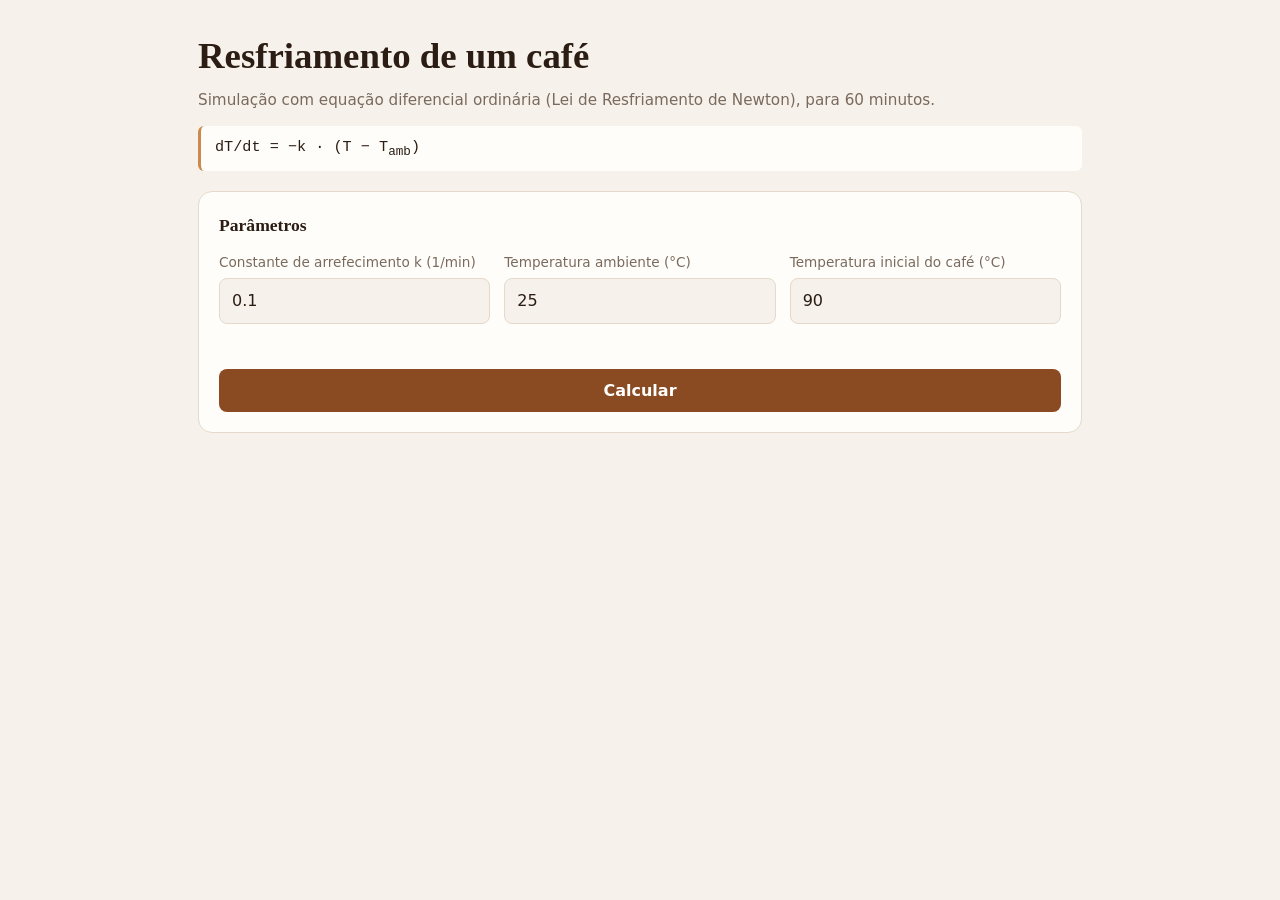
==== resfriamento_cafe/index.html @ e992290c "first commit" ====
<!DOCTYPE html>
<html lang="pt-BR">
<head>
  <meta charset="UTF-8">
  <meta name="viewport" content="width=device-width, initial-scale=1">
  <title>Resfriamento de um café com Equação Diferencial Ordinária</title>
  <link rel="stylesheet" href="style.css">
</head>
<body>
  <main>

    <header>
      <h1>Resfriamento de um café</h1>
      <p>Simulação com equação diferencial ordinária (Lei de Resfriamento de Newton), para 60 minutos.</p>
      <div class="equacao">dT/dt = −k · (T − T<sub>amb</sub>)</div>
    </header>

    <!-- Entrada de dados -->
    <section class="card">
      <h2>Parâmetros</h2>
      <form id="formulario" novalidate>
        <label>
          Constante de arrefecimento k (1/min)
          <input id="input-k" type="number" step="any" value="0.1" required>
        </label>

        <label>
          Temperatura ambiente (°C)
          <input id="input-ambiente" type="number" step="any" value="25" required>
        </label>

        <label>
          Temperatura inicial do café (°C)
          <input id="input-inicial" type="number" step="any" value="90" required>
        </label>

        <p id="mensagem-erro" role="alert"></p>
        <button type="submit">Calcular</button>
      </form>
    </section>

    <!-- Saída: aparece depois do primeiro cálculo -->
    <div id="resultados" hidden>

      <section class="card">
        <h2>Resultados</h2>
        <div class="indicadores">
          <div class="indicador">
            <span>Temperatura final (60 min)</span>
            <b id="res-final"></b>
          </div>
          <div class="indicador">
            <span>Diferença em relação ao ambiente</span>
            <b id="res-diferenca"></b>
          </div>
          <div class="indicador">
            <span>Erro máx. numérico × analítico</span>
            <b id="res-erro"></b>
          </div>
        </div>
      </section>

      <section class="card">
        <h2>Gráfico</h2>
        <canvas id="grafico" aria-label="Gráfico da temperatura do café ao longo do tempo"></canvas>
      </section>

      <section class="card">
        <h2>Tabela</h2>
        <div class="tabela-container">
          <table>
            <thead>
              <tr>
                <th>Tempo (min)</th>
                <th>Numérica (°C)</th>
                <th>Analítica (°C)</th>
              </tr>
            </thead>
            <tbody id="tabela-corpo"></tbody>
          </table>
        </div>
        <p class="nota">
          Solução numérica por Runge-Kutta de 4ª ordem (passo de 0,05 min).
          Solução analítica: T(t) = T<sub>amb</sub> + (T<sub>0</sub> − T<sub>amb</sub>)·e<sup>−kt</sup>.
        </p>
      </section>

    </div>
  </main>

  <script src="script.js"></script>
</body>
</html>
---- resfriamento_cafe/style.css ----
/* ===== Variáveis de cor (tema claro) ===== */
:root {
  --fundo: #f6f1ea;
  --cartao: #fffdf9;
  --texto: #2b1d14;
  --texto-suave: #7a6a5d;
  --borda: #e4d9cb;
  --destaque: #8a4b22;
  --destaque-claro: #c98a4b;
  --ambiente: #5b7a8c;
  --texto-botao: #ffffff;
  --erro: #c0392b;
}

/* ===== Tema escuro (segue a preferência do sistema) ===== */
@media (prefers-color-scheme: dark) {
  :root {
    --fundo: #1a1410;
    --cartao: #251c16;
    --texto: #f1e7dc;
    --texto-suave: #a8968a;
    --borda: #3a2d24;
    --destaque: #e0a06a;
    --destaque-claro: #c98a4b;
    --ambiente: #8fb3c7;
    --texto-botao: #1a1410;
  }
}

/* ===== Base ===== */
*,
*::before,
*::after {
  box-sizing: border-box;
}

body {
  margin: 0;
  background: var(--fundo);
  color: var(--texto);
  font-family: Georgia, "Times New Roman", serif;
  line-height: 1.5;
}

main {
  max-width: 920px;
  margin: 0 auto;
  padding: 28px 18px 48px;
}

/* ===== Cabeçalho ===== */
header h1 {
  margin: 0 0 6px;
  font-size: clamp(1.6rem, 4vw, 2.3rem);
}

header p {
  margin: 0;
  color: var(--texto-suave);
  font-family: system-ui, sans-serif;
  font-size: 0.95rem;
}

.equacao {
  margin-top: 14px;
  padding: 10px 14px;
  border-left: 3px solid var(--destaque-claro);
  border-radius: 6px;
  background: var(--cartao);
  font-family: "Courier New", monospace;
  font-size: 0.95rem;
  overflow-x: auto;
}

/* ===== Cartões ===== */
.card {
  margin-top: 20px;
  padding: 20px;
  border: 1px solid var(--borda);
  border-radius: 14px;
  background: var(--cartao);
}

.card h2 {
  margin: 0 0 14px;
  font-size: 1.1rem;
}

/* ===== Formulário ===== */
form {
  display: grid;
  grid-template-columns: repeat(auto-fit, minmax(210px, 1fr));
  gap: 14px;
  font-family: system-ui, sans-serif;
}

label {
  display: flex;
  flex-direction: column;
  gap: 5px;
  color: var(--texto-suave);
  font-size: 0.85rem;
}

input {
  padding: 10px 12px;
  border: 1px solid var(--borda);
  border-radius: 8px;
  background: var(--fundo);
  color: var(--texto);
  font: inherit;
  font-size: 1rem;
}

input:focus {
  outline: 2px solid var(--destaque-claro);
  border-color: transparent;
}

button {
  grid-column: 1 / -1;
  padding: 12px;
  border: 0;
  border-radius: 8px;
  background: var(--destaque);
  color: var(--texto-botao);
  font: 600 1rem system-ui, sans-serif;
  cursor: pointer;
}

button:hover {
  filter: brightness(1.08);
}

#mensagem-erro {
  grid-column: 1 / -1;
  min-height: 1.2em;
  margin: 0;
  color: var(--erro);
  font-size: 0.9rem;
}

/* ===== Resultados ===== */
#resultados[hidden] {
  display: none;
}

.indicadores {
  display: grid;
  grid-template-columns: repeat(auto-fit, minmax(170px, 1fr));
  gap: 12px;
  font-family: system-ui, sans-serif;
}

.indicador {
  padding: 12px 14px;
  border: 1px solid var(--borda);
  border-radius: 10px;
  background: var(--fundo);
}

.indicador span {
  display: block;
  color: var(--texto-suave);
  font-size: 0.78rem;
}

.indicador b {
  color: var(--destaque);
  font-size: 1.5rem;
}

/* ===== Gráfico ===== */
canvas {
  display: block;
  width: 100%;
  height: 340px;
}

/* ===== Tabela ===== */
.tabela-container {
  overflow-x: auto;
}

table {
  width: 100%;
  min-width: 420px;
  border-collapse: collapse;
  font-family: system-ui, sans-serif;
  font-size: 0.92rem;
}

th,
td {
  padding: 8px 10px;
  border-bottom: 1px solid var(--borda);
  text-align: right;
}

th {
  color: var(--texto-suave);
  font-size: 0.8rem;
  font-weight: 600;
}

th:first-child,
td:first-child {
  text-align: left;
}

.nota {
  margin: 10px 0 0;
  color: var(--texto-suave);
  font-family: system-ui, sans-serif;
  font-size: 0.82rem;
}
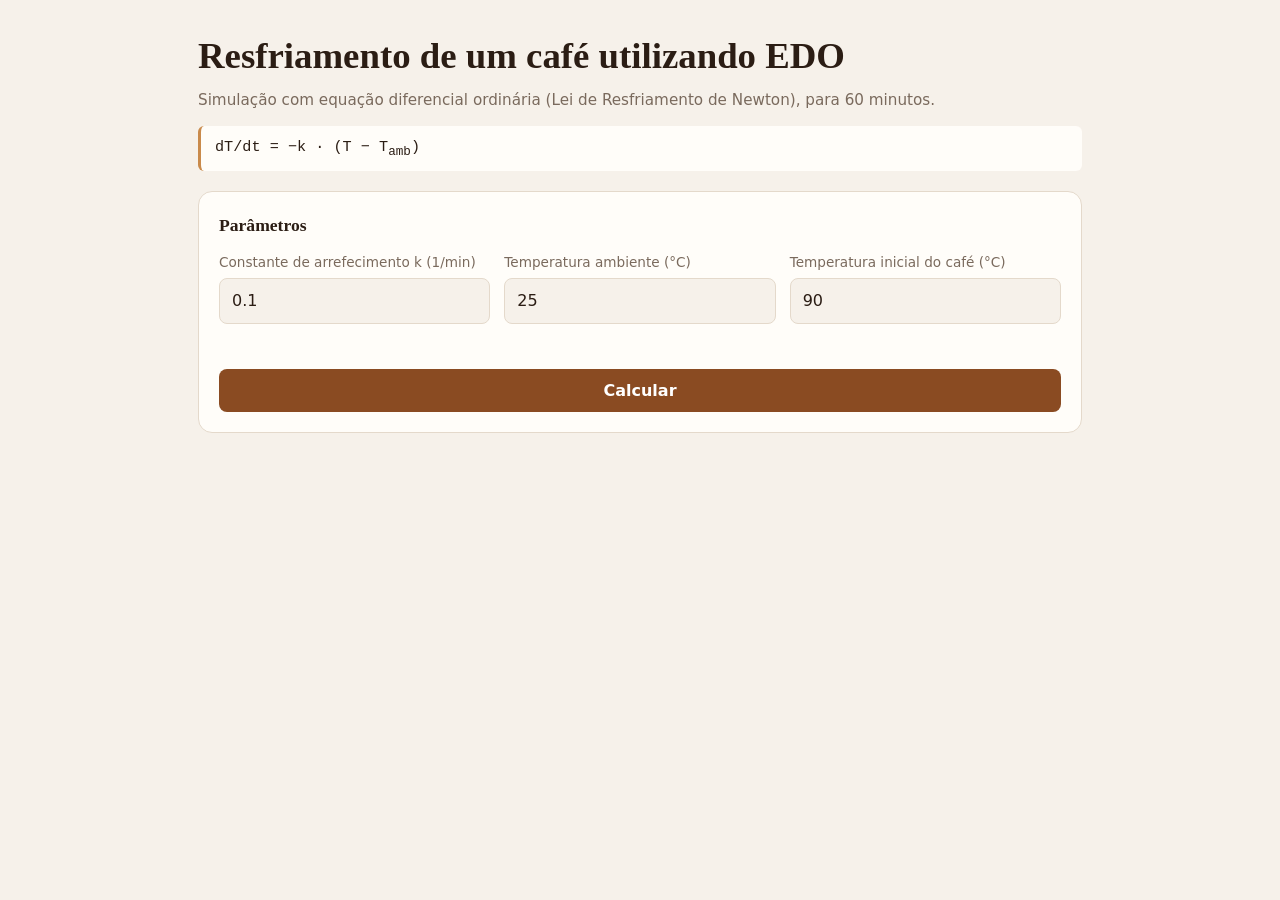
==== commit cd2841c0: "updt" ====
--- a/resfriamento_cafe/index.html
+++ b/resfriamento_cafe/index.html
@@ -10,7 +10,7 @@
   <main>
 
     <header>
-      <h1>Resfriamento de um café</h1>
+      <h1>Resfriamento de um café utilizando EDO</h1>
       <p>Simulação com equação diferencial ordinária (Lei de Resfriamento de Newton), para 60 minutos.</p>
       <div class="equacao">dT/dt = −k · (T − T<sub>amb</sub>)</div>
     </header>
